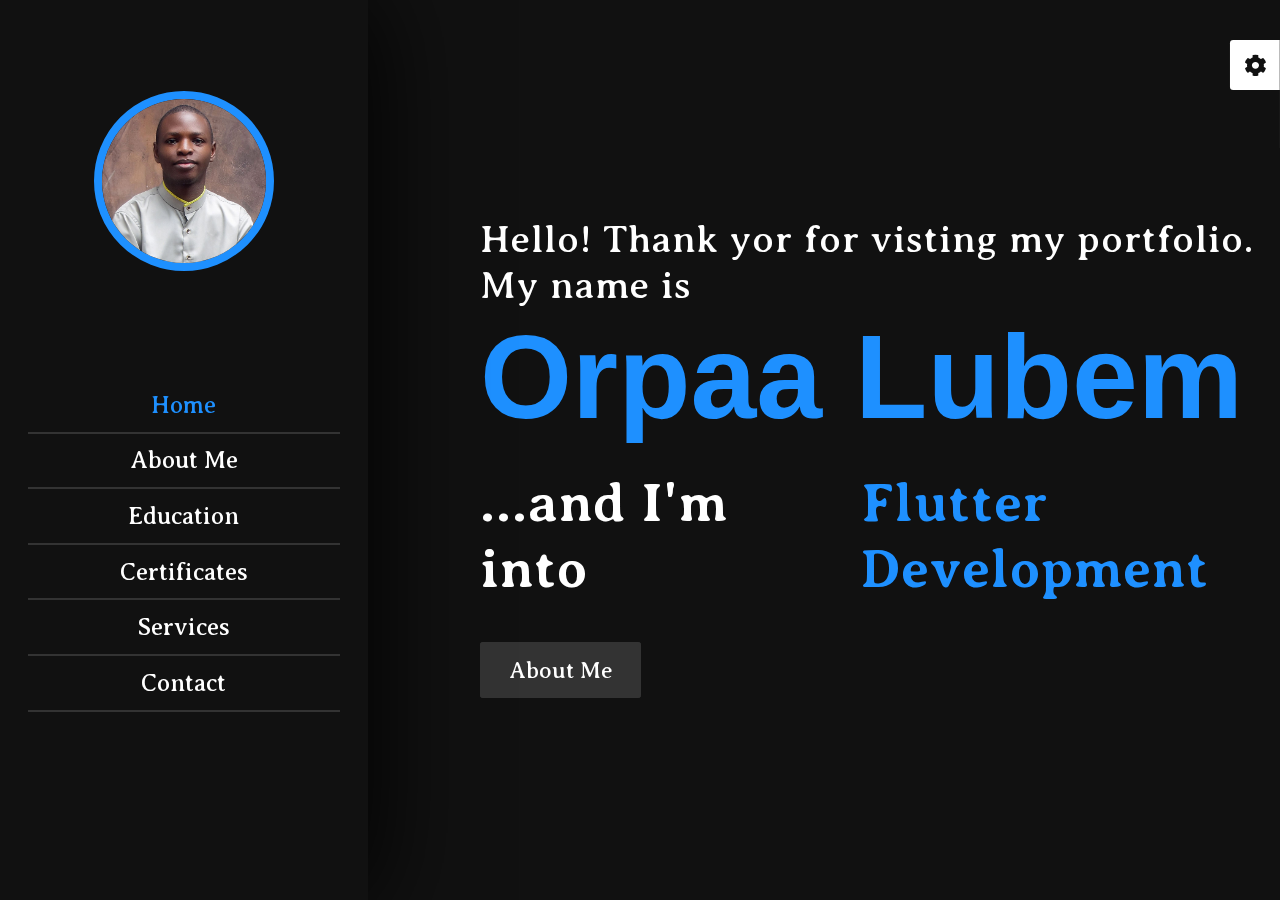
==== personalportfoliowebmysteryweb1.netlify.app/index.html @ 116b26a0 "Update index.html" ====
<!DOCTYPE html> 
<html lang="en"> 


<meta http-equiv="content-type" content="text/html;charset=UTF-8" />
<head>
    <meta charset="UTF-8">
    <meta http-equiv="X-UA-Compatible" content="IE=edge">
    <meta name="viewport" content="width=device-width, initial-scale=1.0">

    <link rel="stylesheet" href="style.css">
    <link rel="stylesheet" href="responsive.css">
    <link rel="stylesheet" href="style/blue_main.css">
    <link rel="stylesheet" href="style/blue.css">
    <link rel="stylesheet" href="style/light_theme.css">

    <title> Orpaa Lubem Portfolio </title>
    <link rel="icon" href="img/peace dove.png">  
</head>

<body onload="startLoading()">

    <div class="page-loader">
        <div class="container-load">
            <div class="loader">
                <span></span>
                <span></span>
                <span></span>
            </div>
            <div class="loading-text">
                loading...
            </div>
        </div>
    </div>

    <div class="container-main">
        <header class="header">
            <div class="profile">
                <div class="profile-image">
                    <img src="img/mep.jpg" alt="profile">
                    <span class="icon-camera"></span>
                </div>
                <h2 class="profile-name"><a href="#about" id="my-name"></a></h2>
            
            </div>

            <div class="profile-lightbox">
                <div class="profile-header">
                    <p>My <span id="profile-category">Profile</span></p>
                    <span id="close-profile" class="icon-times"></span>
                </div>
                <div class="profile-details">
                    <div class="my-image">
                        <img id="my-pic" src="#" alt="profile image">
                    </div>

                    <div class="profile-details-wrapper">
                        <h2>Basic Info</h2>
                        <div class="profile-details-content">
                            <p>Name: <span>Orpaa Lubem </span></p>
                            <p>Occupation: <span>Assistant IT Officer </span></p>
                            <p>Degree: <span>B.Sc Computer Science </span></p>
                            <p>Skills: <span>Computer Network Admin | Flutter Developer | Web Design</span></p>
                            <p>Twitter | FB | GitHub: <span>@OSLubem</span></p>
                            <p>Email: <span>orpaastephen@gmail.com</span></p>
                            <p>Contact: <span>+2347052532663</span></p>
                        </div>
                    </div>
                    
                </div>
            </div>

            <div class="lightbox-shadow"></div>

            <div class="toggle-menu">
                <span class="toggle-bar"></span>
            </div>

            <nav class="navbar">
                <ul class="nav-items">
                    <li><a href="#home" data-list="Home" class="menu-active">Home</a></li>
                    <li><a href="#about" data-list="About" id="menu-about">About Me</a></li>
                    <li><a href="#education" data-list="Education">Education</a></li>
                    <li><a href="#certificates" data-list="Portfolio">Certificates</a></li>
                    <li><a href="#services" data-list="Services">Services</a></li>
                    <li><a href="#contact" data-list="Contact" id="menu-contact">Contact</a></li>
                </ul>
            </nav>
        </header>

        <div class="container">
            <div class="slider">
                <h1 class="slider-inner">Inner Text</h1>
            </div>

            <section class="home active" id="Home">
                <div class="container-home">
                    <div class="home-wrap">
                        <p>Hello! <span> Thank yor for visting my portfolio. <br> My name is </span>
                            <h2>Orpaa Lubem</h2>      
                        </p>
                        <div class="textition-animation">
                            <p class="tag"> ...and I'm into </p>
                            <div id="textition-text">
                                <p>Flutter             Development</p>
                                <p>Neworking      Administrator</p>
                                <p>Web Designs</p>
                                <p>Community      Support</p>
                            </div>
                        </div>
                        <div class="btn-wrap">
                            <a href="#about" class="btn" id="about-btn" data-btn="about">About Me</a>
                        </div>
                    </div>
                </div>
            </section>

            <section class="about" id="About Me">
                <h1 class="section-header"><span>A</span>bout me</h1>
                <div class="container-about">
                    <p class="about-title">I am a Certified <span class="typing-text"></span></p>
                    <p class="about-description">
                        I am Orpaa Lubem Stephen an Assistant IT Officer at Sunti Golden Sugar Estate a subsidiary of Flour Mills of Nigeria (FMN) an alumin of Federal University of Agriculture, Makurdi (FUAM) now renamed to Joseph Sarwuan Tarka University, Makurdi (JOSTUM) where I graduated with Bachelor of Science (B.Sc) Degree in Computer Science, with vast knowledge in Network Administration, Mobile-Web Development (Front-End) and Cross platform Development (Using Flutter & Dart). My Experience in these field were accumulate during my internships in many Startup/Company, Industrial Training and Scholarships from globally recognized tech firms like Google, Andela,Coursera, IBM, Cisco, PluralSight among others. 
                    </p>

                    <div class="my-info">
                        <p class="details-title">My details</p>
                        <div class="my-details">
                            <div class="details-1">
                                <p>Full Name: <span>Orpaa Lubem Stephen</span></p>
                                <p>Occupation: <span>Assistant IT Officer at FMN</span></p>
                                <p>Hybrid: <span>Available</span></p>
                            </div>
                            <div class="details-2">
                                <p>Degree: <span>Computer Science (B.Sc)</span></p>
                                <p>City: <span>Mokwa, Niger State</span></p>
                                <p>Languages: <span>English, Hausa, </span></p>
                                <p> <span> Espanol (Basic)</span></p>
                            </div>
                        </div>
                    </div>

                    <div class="about-btn">
                        <a href="https://resume.io/r/NvieSmxtm" target="_blank" class="btn" id="download-cv-btn">View General CV</a>
                        <a href="img/Lubem CV-ABJ.pdf" target="_blank" class="btn" id="download-cv-btn">Download Tech CV</a>
                        <a href="#contact" class="btn" id="hire-me-btn">Hire me</a>
                    </div>
                </div>
            </section>

            <section class="education" id="Education">
                <h1 class="section-header"><span>E</span>ducation</h1>
                <div class="container-education">
                    <div class="education-title">
                        <p class="edu-title active-title" data-edu="myedu">Education</p>
                        <p class="exp-title" data-edu="myexp">Experience</p>
                        <p class="skill-title" data-edu="skills">Skills</p>
                    </div>
                    <div class="container-myedu active-edu" data-edu="myedu">
                        <div class="display-edu">
                            <div class="education-wrapper">
                                <div class="graduation-icon">
                                    <span class="icon-graduation-cap"></span>
                                </div>
                                <div class="education-details">
                                    <p class="year">2018 - 2023</p>
                                    <h2 class="degree-type">Bachelor Degree</h2>
                                    <p class="college">Federal University of Agriculture, Makurdi</p>
                                    <p class="degree-details">From Federal University of Agriculture, Makurdi located in the state capital of Benue State, I obtained my Bachelor Degree in Computer Science with vast knowledge in Network Administration with CCNA Certifications, Data Structure and Algorithms, Software Architecture, Compiler Construction, Web Development, Application Development using Java, among other Computing skills.
                                    </p>
                                </div>
                            </div>

                            <div class="education-wrapper">
                                <div class="graduation-icon">
                                    <span class="icon-graduation-cap"></span>
                                </div>
                                <div class="education-details">
                                    <p class="year">2011 - 2014</p>
                                    <h2 class="degree-type">National Diploma</h2>
                                    <p class="college">The Federal Polytechnic, Bida</p>
                                    <p class="degree-details">In 2014, I obtained my National Diploma in Computer Science from the 
                                        well-known Polytechnic in Niger State (The Federal Polytechnic, Bida) which laid the foundation to where 
                                        I am today in the Computing world.
                                    </p>
                                </div>
                            </div>

                            <div class="education-wrapper">
                                <div class="graduation-icon">
                                    <span class="icon-graduation-cap"></span>
                                </div>
                                <div class="education-details">
                                    <p class="year">2003 - 2009</p>
                                    <h2 class="degree-type">High School (SSCE)</h2>
                                    <p class="college">Government Day Secondary School, Kpege, Mokwa</p>
                                    <p class="degree-details">My Secondary School (High School) years was an amazing experience at Government Day Secondary School, Kpege in Mokwa LGA of Niger State (Class of 2009) where I obtained my Senior Secondary School Certificate. It is a School that has produce many great people in the state and I count myself fortunate to be a product of the great school.</p>
                                </div>
                            </div>

                            <div class="education-wrapper">
                                <div class="graduation-icon">
                                    <span class="icon-graduation-cap"></span>
                                </div>
                                <div class="education-details">
                                    <p class="year">1998 - 2003</p>
                                    <h2 class="degree-type">First School Leaving Certificate</h2>
                                    <p class="college">Abi Nursery and Primary School, Brinin-Kebbi</p>
                                    <p class="degree-details">Every man has a childrenhood story to tell and I am not an exception, this story will not be complete without mentioning Abi Private Nursery and Primary School, Badariya in Brinin-Kebbi at the State capital of Kebbi State in North-Western part of Nigeria.</p>
                                </div>
                            </div>
                        </div>
                    </div>

                    <div class="container-myexp" data-edu="myexp">
                        <div class="display-exp">
                            <div class="experience-wrapper">
                                <div class="exp-icon">
                                    <span class="icon-mobile-alt"></span>
                                </div>
                                <p class="exp-year">2018 - Date</p>
                                <div class="experience-details">
                                    <h2 class="experience-type">App Development</h2>
                                    <p class="experience-description">I do develop Cross Platform Apps (Android/iOS/Web) using Flutter & Dart and simple computer application using Java GUI.</p>
                                </div>
                            </div>

                            <div class="experience-wrapper">
                                <div class="exp-icon">
                                    <span class="icon-cogs"></span>
                                </div>
                                <p class="exp-year">2013 - Date</p>
                                <div class="experience-details">
                                    <h2 class="experience-type">Cisco Networking</h2>
                                    <p class="experience-description">I 
                                        am CCNA Certified (Fundamentals, Routing & Switching and Security). I still design, upgrade and configure computer Networks.</p>
                                </div>
                            </div>

                            <div class="experience-wrapper">
                                <div class="exp-icon">
                                    <span class="icon-code"></span>
                                </div>
                                <p class="exp-year">2017 - Date</p>
                                <div class="experience-details">
                                    <h2 class="experience-type">UI (Front-End) Development</h2>
                                    <p class="experience-description">I do UI using HTML, CSS & JS (Vue.js) and partly UX (Back-End) 
                                    </p>
                                </div>
                            </div>

                            <div class="experience-wrapper">
                                <div class="exp-icon">
                                    <span class="icon-paint-brush"></span>
                                </div>
                                <p class="exp-year">2011 - Date</p>
                                <div class="experience-details">
                                    <h2 class="experience-type">CMS</h2>
                                    <p class="experience-description"> Content 
                                        Management System (CMS) like Joomla was my starting point in web Design way back in 2011 before I jumped into native web-design.
                                    </p>
                                </div>
                            </div>
                        </div>
                    </div>

                    <div class="container-skills" data-edu="skills">
                        <div class="display-skills">
                            <div class="skills-container">
                                <div class="skills-wrapper">
                                    <div class="chart-wrapper">
                                        <div class="chart" data-percent="90">
                                            90%
                                        </div>
                                        <p>Flutter</p>
                                    </div>

                                    <div class="chart-wrapper">
                                        <div class="chart" data-percent="89">
                                            89%
                                        </div>
                                        <p>Java</p>
                                    </div>

                                    <div class="chart-wrapper">
                                        <div class="chart" data-percent="99">
                                            99%
                                        </div>
                                        <p>HTML</p>
                                    </div>

                                    <div class="chart-wrapper">
                                        <div class="chart" data-percent="83">
                                            80%
                                        </div>
                                        <p>CSS</p>
                                    </div>

                                    <div class="chart-wrapper">
                                        <div class="chart" data-percent="73">
                                            73%
                                        </div>
                                        <p>Javascript</p>
                                    </div>

                                    <div class="chart-wrapper">
                                        <div class="chart" data-percent="70">
                                            70%
                                        </div>
                                        <p>Vue</p>
                                    </div>

                                    <div class="chart-wrapper">
                                        <div class="chart" data-percent="99">
                                            99%
                                        </div>
                                        <p>Bootstrap</p>
                                    </div>

                                    <div class="chart-wrapper">
                                        <div class="chart" data-percent="70">
                                            70%
                                        </div>
                                        <p>PHP</p>
                                    </div>

                                    <div class="chart-wrapper">
                                        <div class="chart" data-percent="87">
                                            87%
                                        </div>
                                        <p>Python</p>
                                    </div>

                                    <div class="chart-wrapper">
                                        <div class="chart" data-percent="90">
                                            90%
                                        </div>
                                        <p>C++</p>
                                    </div>

                                    <div class="chart-wrapper">
                                        <div class="chart" data-percent="90">
                                            90%
                                        </div>
                                        <p>Joomla CMS</p>
                                    </div>
                                </div>
                            </div>
                        </div>
                    </div>
                </div>
            </section>

            <section class="services" id="Services">
                <h1 class="section-header"><span>S</span>ervices</h1>
                <div class="card-wrapper">
                    
                    <div class="card card4">
                        <div class="lare1">
                            <div class="icon">
                                <span class="icon-mobile-alt"></span>
                            </div>
                            <h2>Android App Dev</h2>
                        </div>

                        <div class="lare2">
                            <h2>Flutter + Dart</h2>
                            
                        </div>
                    </div>
                    
                    <div class="card card2">
                        <div class="lare1">
                            <div class="icon">
                                <span class="icon-cogs"></span>
                            </div>
                            <h2>Computer Networking</h2>
                        </div>

                        <div class="lare2">
                            <h2>CCNA (Networking + R&S + Security)</h2>  
                        </div>
                    </div>
                    <div class="card card1">
                        <div class="lare1">
                            <div class="icon">
                                <span class="icon-code"></span>
                            </div>
                            <h2>Web Design</h2>
                        </div>

                        <div class="lare2">
                            <h2>HTML + CSS + Vue.js</h2>
                        </div>
                    </div>
                    <div class="card card3">
                        <div class="lare1">
                            <div class="icon">
                                <span class="icon-paint-brush"></span>
                            </div>
                            <h2>Graphics </h2>
                        </div>

                        <div class="lare2">
                            <h2>CS4 + Adobe Premier</h2>
                            
                        </div>
                    </div>
                </div>
            </section>

            <section class="portfolio" id="Portfolio">
                <h1 class="section-header"><span>C</span>ertification</h1>
                <div class="portfolio-wrapper">
                    <ul class="portfolio-filter-menu">
                        <li class="filter-active" data-item="all">CCNA || Andriod || Mobile-Web || Other Certifications</li>
                    </ul>

                    <div class="portfolio-filter-items">
                        <div class="filter-content" id="web1" data-item="web-design">
                            <img src="img/AAD Cert.jpg" alt="portfolio-img">
                            <p>View Details</p>
                        </div>
 
                        <div class="filter-content" id="photo2" data-item="photography">
                            <img src="img/Google Dev Cert Mobile Web Specialist..jpg" alt="portfolio-img">
                            <p>View Details</p>
                        </div>
  
                        <div class="filter-content" id="photo1" data-item="photography">
                            <img src="img/Appbrewery Cert.JPG" alt="portfolio-img">
                            <p>View Details</p>
                        </div>

                        <div class="filter-content" id="web1" data-item="web-design">
                            <img src="img/CCNA_Associate.jpg" alt="portfolio-img">
                            <p>View Details</p>
                        </div>

                        <div class="filter-content" id="web2" data-item="web-design">
                            <img src="img/CCNA_Routing & Switching.jpg" alt="portfolio-img">
                            <p>View Details</p>
                        </div>

                        <div class="filter-content" id="web3" data-item="web-design">
                            <img src="img/CCNA_Security.jpg" alt="portfolio-img">
                            <p>View Details</p>
                        </div>

                        <div class="filter-content" id="ill2" data-item="illustration">
                            <img src="img/NACOS Cert.JPG" alt="portfolio-img">
                            <p>View Details</p>
                        </div>

                        <div class="filter-content" id="ill1" data-item="illustration">
                            <img src="img/COVID Cert.JPG" alt="portfolio-img">
                            <p>View Details</p>
                        </div>
                   
                        <div class="filter-content" id="ill3" data-item="illustration">
                            <img src="img/Interpersonal Skills_Course Completion Certificate.JPG" alt="portfolio-img">
                            <p>View Details</p>
                        </div>
                        <div class="filter-content" id="web2" data-item="web-design">
                            <img src="img/Delivering Quality Work with Agility_Course Completion Certificate.JPG" alt="portfolio-img">
                            <p>View Details</p>
                        </div>

                        <div class="filter-content" id="web3" data-item="web-design">
                            <img src="img/Solving Problems with Critical and Creative Thinking_Course Completion Certificate.JPG" alt="portfolio-img">
                            <p>View Details</p>
                        </div>

                    </div>
                </div>
                
                <div class="portfolio-lightbox">
                    <div class="lightbox-header">
                        <p>Category: <span id="lightbox-category">Undefined</span></p>
                        <span id="close-lightbox" class="icon-times"></span>
                    </div>
                    <div class="lightbox-details">
                        <div class="image-wrapper">
                            <img id="lightbox-image" src="#" alt="project preview">
                        </div>
                        <div class="project-details-wrapper">
                            <h2 id="project-details-title">Project Details</h2>
                            <div class="project-details-content"> 
                            </div>
                        </div>
                    </div>
                </div>
                <div class="portfolio-lightbox-shadow"></div>
            </section>
            <section class="contact" id="Contact">
                <h1 class="section-header"><span>C</span>ontact</h1>
                <div class="contact-container">
                    <div class="contact-wrapper">
                        <div class="info">
                            <h2>Information</h2>
                            <div class="address">
                                <div class="info-text">
                                    <span class="icon-map-marked-alt"></span>
                                    <a></a>
                                    <p>Mokwa, Niger State</p>
                                </div>
                                <div class="info-text">
                                    <span class="icon-envelope"></span>
                                    <a href="mailto:orpaastephen@gmail.com"> <p>  orpaastephen@gmail.com</p></a>
                                </div>
                                <div class="info-text">
                                    <span class="icon-phone-alt"></span>
                                    <a href="tel:+2347052532663"><p>  +2347052532663</p> </a>
                                   
                                </div>
                            </div>
                            <div class="social-link">
                                <a href="https://www.linkedin.com/in/OSLubem/"><span target="_blank" class="icon-linkedin-in"></span></a>
                                <a href="https://twitter.com/OSLubem"><span target="_blank" class="icon-twitter"></span></a>
                                <a href="https://github.com/OSLubem"><span target="_blank" class="icon-github"></span></a>
                                <a href="https://www.instagram.com/OSLubem/"><span target="_blank" class="icon-instagram"></span></a>
                                <a href="https://facebook.com/OSLubem"><span target="_blank" class="icon-facebook"></span></a>
                            </div>
                        </div>
                    </div>
                </div>
            </section>

            <footer id="footer">
                <p>Designed By <a href="https://github.com/OSLubem">Orpaa Lubem</a> | &copy; 2024 All rights reserved.</p>
            </footer>

            <div class="style-switcher">
                <div class="switch-toggler">
                    <span class="icon-cog"></span>
                </div>
                
                <h4>Themes</h4>
                <div class="themes">
                    <label>
                        <input type="radio" name="theme" value="dark" checked="true">
                        Dark Theme 
                    </label>
                    <label>
                        <input type="radio" name="theme" value="light">
                        Light Theme
                    </label>
                </div>
            </div>
        </div>
    </div>

    <script src="../cdnjs.cloudflare.com/ajax/libs/typed.js/2.0.12/typed.min.js"></script>
    <script src="../code.jquery.com/jquery-3.6.0.js"></script>
    <script src="libraries/jquery.easypiechart.js"></script>
    <script src="libraries/jquery.ripples-min.js"></script>
    <script src="libraries/textition.js"></script>
    <script src="js/library.js"></script>
    <script src="js/script.js"></script>
</body>


</html>
---- personalportfoliowebmysteryweb1.netlify.app/style.css ----
@import url('https://fonts.googleapis.com/css2?family=Averia+Serif+Libre:wght@300;400;700&amp;family=Poppins:wght@300;400;500;600;700&amp;family=Ubuntu:wght@300;400;500;700&amp;display=swap');

/* ======================= 
    ICONMOON fonts start
========================= */

@font-face {
    font-family: 'icomoon';
    src: url('fonts/icomoon01ef.eot?snpqrp');
    src: url('fonts/icomoon01ef.eot?snpqrp#iefix') format('embedded-opentype'),
        url('fonts/icomoon01ef.ttf?snpqrp') format('truetype'),
        url('fonts/icomoon01ef.woff?snpqrp') format('woff'),
        url('fonts/icomoon01ef.svg?snpqrp#icomoon') format('svg');
    font-weight: normal;
    font-style: normal;
    font-display: block;
}

[class^="icon-"],
[class*=" icon-"] {
    /* use !important to prevent issues with browser extensions that change fonts */
    font-family: 'icomoon' !important;
    /* speak: never; */
    font-style: normal;
    font-weight: normal;
    font-variant: normal;
    text-transform: none;
    line-height: 1;

    /* Better Font Rendering =========== */
    -webkit-font-smoothing: antialiased;
    -moz-osx-font-smoothing: grayscale;
}

.icon-camera:before {
    content: "\e900";
}

.icon-chart-line:before {
    content: "\e901";
}

.icon-code:before {
    content: "\e902";
}

.icon-cog:before {
    content: "\e903";
}

.icon-cogs:before {
    content: "\e904";
}

.icon-desktop:before {
    content: "\e905";
}

.icon-envelope:before {
    content: "\e906";
}

.icon-exclamation-circle:before {
    content: "\e907";
}

.icon-exclamation-triangle:before {
    content: "\e908";
}

.icon-graduation-cap:before {
    content: "\e909";
}

.icon-headset:before {
    content: "\e90a";
}

.icon-map-marked-alt:before {
    content: "\e90b";
}

.icon-mobile-alt:before {
    content: "\e90c";
}

.icon-paint-brush:before {
    content: "\e90d";
}

.icon-phone:before {
    content: "\e90e";
}

.icon-phone-alt:before {
    content: "\e90f";
}

.icon-times:before {
    content: "\e910";
}

.icon-tint:before {
    content: "\e911";
}

.icon-facebook-f:before {
    content: "\e912";
}

.icon-github:before {
    content: "\e913";
}

.icon-instagram:before {
    content: "\e914";
}

.icon-linkedin-in:before {
    content: "\e915";
}

.icon-twitter:before {
    content: "\e916";
}

/* ======================
    ICONMOON fonts end
======================= */


/* ================
    utility start
================== */

* {
    margin: 0;
    padding: 0;
    -webkit-box-sizing: border-box;
    box-sizing: border-box;
}

::-webkit-scrollbar {
    width: 5px;
}

::-webkit-scrollbar-track {
    background-color: #fff;
}

.btn {
    margin-right: 1.2rem;
    padding: 0.8rem 1.6rem;
    color: #fff;
    font-size: 1.4rem;
    text-decoration: none;
    background: #333;
    border: 3px solid #333;
    border-radius: 0.2rem;
    -webkit-transition: all 0.4s ease;
    -o-transition: all 0.4s ease;
    transition: all 0.4s ease;
    z-index: 1;
}

.btn:hover {
    background: transparent;
}

section {
    display: none;
    margin: 0 3rem;
    padding: 2rem 0;
    -webkit-box-sizing: border-box;
    box-sizing: border-box;
}

section.active {
    display: block;
}

.section-header {
    padding-bottom: 0.2rem;
    position: relative;
    color: #fff;
    cursor: pointer;
    font-size: 2.2rem;
    letter-spacing: 1px;
    text-align: center;
}

.section-header::first-letter {
    font-size: 2.8rem;
}

/* .section-header span {
    font-size: 2.8rem;
} */

.section-header::before {
    position: absolute;
    content: '';
    bottom: 0;
    height: 5px;
    width: 4rem;
    border-radius: 25px;
    background: #fff;
    -webkit-transition: all 0.4s ease;
    -o-transition: all 0.4s ease;
    transition: all 0.4s ease;
}

.section-header:hover::before {
    width: 6rem;
}

.container-main {
    position: relative;
    display: -webkit-box;
    display: -ms-flexbox;
    display: flex;
    width: 100%;
    height: auto;
    font-family: 'Averia Serif Libre', cursive;
    background: #111;
}

.style-switcher {
    padding: 1rem;
    position: fixed;
    top: 40px;
    right: 0;
    background-color: #fff;
    -webkit-transform: translateX(100%);
    -ms-transform: translateX(100%);
    transform: translateX(100%);
    -webkit-transition: -webkit-transform 0.4s ease;
    transition: -webkit-transform 0.4s ease;
    -o-transition: transform 0.4s ease;
    transition: transform 0.4s ease;
    transition: transform 0.4s ease, -webkit-transform 0.4s ease;
    z-index: 999;
}

.style-switcher.show-style-switcher {
    -webkit-transform: translateX(0);
    -ms-transform: translateX(0);
    transform: translateX(0);
}

.style-switcher .switch-toggler {
    position: absolute;
    top: 0;
    left: -50px;
    height: 50px;
    width: 50px;
    cursor: pointer;
    text-align: center;
    background: #fff;
    border-radius: 0.2rem 0 0 0.2rem;
    border-right: 1px solid silver;
}

.switch-toggler span {
    position: absolute;
    top: 50%;
    left: 50%;
    color: #111;
    font-size: 1.4rem;
    -webkit-transform: translate(-50%, -50%) rotate(0deg);
    -ms-transform: translate(-50%, -50%) rotate(0deg);
    transform: translate(-50%, -50%) rotate(0deg);
    -webkit-animation: anim 1s linear infinite;
    animation: anim 1s linear infinite;
}

@-webkit-keyframes anim {
    100% {
        -webkit-transform: translate(-50%, -50%) rotate(360deg);
        transform: translate(-50%, -50%) rotate(360deg);
    }
}

@keyframes anim {
    100% {
        -webkit-transform: translate(-50%, -50%) rotate(360deg);
        transform: translate(-50%, -50%) rotate(360deg);
    }
}

.style-switcher h4 {
    margin: 0.4rem;
    padding-bottom: 0.2rem;
    color: #2e2e3f;
    font-size: 1.2rem;
    text-transform: capitalize;
    border-bottom: 1px solid #bbb;
}

.style-switcher .colors {
    margin: 0.8rem 0 0.6rem 0.4rem;
    display: -webkit-box;
    display: -ms-flexbox;
    display: flex;
    cursor: pointer;
    list-style: none;
    -webkit-box-pack: justify;
    -ms-flex-pack: justify;
    justify-content: space-between;
}

.colors li {
    margin-right: 1rem;
}

.colors li span {
    font-size: 2.2rem;
}

.themes {
    margin: 0.8rem 0.4rem 0.4rem;
}

label {
    color: #2e2e3f;
    cursor: pointer;
    font-size: 1.2rem;
    margin-right: 0.6rem;
}

/* ==============
    Utility End
================ */



/* ====================
    page loader start
====================== */

.page-loader {
    position: fixed;
    left: 0;
    top: 0;
    display: -ms-grid;
    display: grid;
    height: 100vh;
    width: 100%;
    place-items: center;
    background: #222;
    z-index: 9999;
}

.page-loader.slide-down {
    -webkit-transform: translateY(100%);
    -ms-transform: translateY(100%);
    transform: translateY(100%);
    -webkit-transition: -webkit-transform 0.4s ease-in-out 0.6s;
    transition: -webkit-transform 0.4s ease-in-out 0.6s;
    -o-transition: transform 0.4s ease-in-out 0.6s;
    transition: transform 0.4s ease-in-out 0.6s;
    transition: transform 0.4s ease-in-out 0.6s, -webkit-transform 0.4s ease-in-out 0.6s;
}

.page-loader .loader {
    display: -webkit-box;
    display: -ms-flexbox;
    display: flex;
    width: 50px;
    height: 65px;
    -webkit-box-align: center;
    -ms-flex-align: center;
    align-items: center;
    -webkit-box-pack: justify;
    -ms-flex-pack: justify;
    justify-content: space-between;
}

.page-loader.slide-down .loader {
    opacity: 0;
    -webkit-transition: opacity 0.3s ease;
    -o-transition: opacity 0.3s ease;
    transition: opacity 0.3s ease;
}

.loader span {
    height: 100%;
    width: calc(100% / 7);
    border-radius: 0.2rem;
    background: -o-linear-gradient(45deg, orangered, red);
    background: linear-gradient(45deg, orangered, red);
}

.loader span:nth-child(even) {
    -webkit-transform: scaleY(1);
    -ms-transform: scaleY(1);
    transform: scaleY(1);
    -webkit-animation: anim1 0.6s ease-in-out infinite alternate;
    animation: anim1 0.6s ease-in-out infinite alternate;
}

@-webkit-keyframes anim1 {
    100% {
        -webkit-transform: scaleY(0.3);
        transform: scaleY(0.3);
    }
}

@keyframes anim1 {
    100% {
        -webkit-transform: scaleY(0.3);
        transform: scaleY(0.3);
    }
}

.loader span:nth-child(odd) {
    -webkit-transform: scaleY(0.3);
    -ms-transform: scaleY(0.3);
    transform: scaleY(0.3);
    -webkit-animation: anim2 0.6s ease-in-out infinite alternate;
    animation: anim2 0.6s ease-in-out infinite alternate;
}

@-webkit-keyframes anim2 {
    100% {
        -webkit-transform: scaleY(1);
        transform: scaleY(1);
    }
}

@keyframes anim2 {
    100% {
        -webkit-transform: scaleY(1);
        transform: scaleY(1);
    }
}

.container-load {
    display: -webkit-box;
    display: -ms-flexbox;
    display: flex;
    -webkit-box-orient: vertical;
    -webkit-box-direction: normal;
    -ms-flex-direction: column;
    flex-direction: column;
    -webkit-box-align: center;
    -ms-flex-align: center;
    align-items: center;
    -webkit-box-pack: center;
    -ms-flex-pack: center;
    justify-content: center;
}

.container-load .loading-text {
    margin-top: 1rem;
    color: silver;
    font-size: 2rem;
    letter-spacing: 0.5px;
}

.page-loader.slide-down .loading-text {
    opacity: 0;
    -webkit-transition: opacity 0.3s ease;
    -o-transition: opacity 0.3s ease;
    transition: opacity 0.3s ease;
}

/* ==================
    page loader end
==================== */



/* ========================
    Header section start 
========================== */

.header {
    position: fixed;
    top: 0;
    left: 0;
    width: 23rem;
    height: 100vh;
    -webkit-box-sizing: border-box;
    box-sizing: border-box;
    background: #111;
    -webkit-box-shadow: 0 0 100px 2px #000;
    box-shadow: 0 0 100px 2px #000;
    -webkit-transition: all 0.4s ease;
    -o-transition: all 0.4s ease;
    transition: all 0.4s ease;
    z-index: 2;
}



/* ==============================
    Header: porfile field start
================================ */

.header .profile {
    text-align: center;
    display: -webkit-box;
    display: -ms-flexbox;
    display: flex;
    -webkit-box-orient: vertical;
    -webkit-box-direction: normal;
    -ms-flex-direction: column;
    flex-direction: column;
    height: 42%;
    width: 100%;
    -webkit-box-align: center;
    -ms-flex-align: center;
    align-items: center;
    -webkit-box-pack: center;
    -ms-flex-pack: center;
    justify-content: center;
}

.header .profile .profile-image {
    position: relative;
    width: 180px;
    height: 180px;
    cursor: pointer;
    border-radius: 50%;
}

.profile-image img {
    width: 100%;
    height: 100%;
    border-radius: 50%;
    -o-object-fit: cover;
    object-fit: cover;
    -o-object-position: center;
    object-position: center;
}

.profile-image::before {
    position: absolute;
    content: '';
    top: 50%;
    left: 50%;
    height: 180px;
    width: 180px;
    border-radius: 50%;
    -webkit-transform: translate(-50%, -50%) scale(0.9);
    -ms-transform: translate(-50%, -50%) scale(0.9);
    transform: translate(-50%, -50%) scale(0.9);
    -webkit-transition: all 0.4s ease;
    -o-transition: all 0.4s ease;
    transition: all 0.4s ease;
}

.profile-image:hover::before {
    background: rgba(0, 0, 0, 0.4);
}

.profile-image span {
    color: #fff;
    font-size: 1.4rem;
    position: absolute;
    top: 50%;
    left: 50%;
    -webkit-transform: translate(-50%, -50%) scale(0);
    -ms-transform: translate(-50%, -50%) scale(0);
    transform: translate(-50%, -50%) scale(0);
    -webkit-transition: all 0.4s ease;
    -o-transition: all 0.4s ease;
    transition: all 0.4s ease;
}

.profile-image:hover span {
    -webkit-transform: translate(-50%, -50%) scale(1);
    -ms-transform: translate(-50%, -50%) scale(1);
    transform: translate(-50%, -50%) scale(1);
}

.profile .profile-name {
    margin-top: 1rem;
}

.profile .profile-name a {
    color: #fff;
    font-size: 2rem;
    text-decoration: none;
    text-transform: capitalize;
    font-family: 'Ubuntu', sans-serif;
}

/* ============================
    Header: porfile field end
============================== */



/* ======================================
    Header: profile preview field start
======================================== */

.profile-lightbox {
    position: fixed;
    top: 50%;
    left: 50%;
    max-width: 900px;
    max-height: 380px;
    width: 100%;
    height: 100%;
    -webkit-transform: translate(-50%, -50%) scale(0.4);
    -ms-transform: translate(-50%, -50%) scale(0.4);
    transform: translate(-50%, -50%) scale(0.4);
    padding: 0.8rem;
    pointer-events: none;
    opacity: 0;
    visibility: hidden;
    background: #111;
    border-radius: 0.8rem;
    -webkit-box-shadow: 0 0 4px 2px #00ff77;
    box-shadow: 0 0 4px 2px #00ff77;
    -webkit-box-sizing: border-box;
    box-sizing: border-box;
    z-index: 99999;
}

.profile-lightbox.show-profile-lightbox {
    opacity: 1;
    visibility: visible;
    pointer-events: auto;
    -webkit-transform: translate(-50%, -50%) scale(1);
    -ms-transform: translate(-50%, -50%) scale(1);
    transform: translate(-50%, -50%) scale(1);
    -webkit-transition: all 0.4s ease;
    -o-transition: all 0.4s ease;
    transition: all 0.4s ease;
}

.profile-header {
    padding-bottom: 1rem;
    display: -webkit-box;
    display: -ms-flexbox;
    display: flex;
    width: 100%;
    -webkit-box-pack: justify;
    -ms-flex-pack: justify;
    justify-content: space-between;
}

.profile-header p {
    color: #fff;
    font-size: 1.2rem;
}

#close-profile {
    color: #fff;
    cursor: pointer;
    font-size: 1.2rem;
}

#close-profile:hover {
    color: orangered;
}

.profile-lightbox .profile-details {
    display: -webkit-box;
    display: -ms-flexbox;
    display: flex;
    width: 100%;
    height: 90%;
    -webkit-box-pack: center;
    -ms-flex-pack: center;
    justify-content: center;
}

.profile-details .my-image {
    height: 100%;
    width: 50%;
}

.my-image img {
    height: 100%;
    width: 100%;
    -o-object-fit: cover;
    object-fit: cover;
    -o-object-position: center;
    object-position: center;
}

.profile-details .profile-details-wrapper {
    width: 50%;
    color: #fff;
    padding-left: 1.2rem;
}

.profile-details-wrapper h2 {
    padding-bottom: 1.4rem;
    letter-spacing: 1px;
    text-transform: uppercase;
}

.profile-details-wrapper .profile-details-content p {
    font-size: 1.4rem;
    line-height: 2rem;
    color: #00ff77;
    font-weight: 400;
}

.profile-details-content p span {
    color: #fff;
    font-weight: initial;
}

/* =====================================
    Header: profile preview field end
====================================== */



/* ===========================
    Header: toggle bar start
============================= */

.toggle-menu {
    margin: 2rem 0 0 2.2rem;
    position: fixed;
    top: 0;
    left: 0;
    height: 40px;
    width: 45px;
    opacity: 0;
    visibility: hidden;
    pointer-events: none;
    display: -webkit-box;
    display: -ms-flexbox;
    display: flex;
    cursor: pointer;
    -webkit-box-align: center;
    -ms-flex-align: center;
    align-items: center;
    -webkit-box-pack: center;
    -ms-flex-pack: center;
    justify-content: center;
    background: #333;
    border-radius: 5px;
    z-index: 999;
}

.toggle-menu .toggle-bar {
    position: relative;
    color: #fff;
    height: 3px;
    width: 24px;
    background: #fff;
    transition: all 0.3s ease;
}

.toggle-bar::before {
    position: absolute;
    content: '';
    top: -8px;
    left: 0;
    height: 3px;
    width: 24px;
    background: #fff;
    transition: all 0.3s ease;
}

.toggle-bar::after {
    position: absolute;
    content: '';
    top: 8px;
    right: 0;
    height: 3px;
    width: 24px;
    background: #fff;
    transition: all 0.3s ease;
}

/* ==========================
    Header: toggle bar end
============================ */



/* ============================
    Header: navbar area start
============================== */

.header .navbar {
    text-align: center;
}

.navbar ul {
    font-size: 1.5rem;
    list-style: none;
    width: 85%;
    margin: 0 auto;
}

.navbar ul li {
    padding: 0.8rem;
    border-bottom: 2px solid #333;
}

.navbar ul li a {
    position: relative;
    color: #fff;
    text-decoration: none;
    -webkit-transition: 0.4s ease-in-out;
    -o-transition: 0.4s ease-in-out;
    transition: 0.4s ease-in-out;
}

.navbar ul li a::before {
    position: absolute;
    content: attr(data-list);
    left: 50%;
    opacity: 0;
    -webkit-transform: translateX(-50%);
    -ms-transform: translateX(-50%);
    transform: translateX(-50%);
    letter-spacing: 0.8rem;
    -webkit-transition: 0.4s ease-in-out;
    -o-transition: 0.4s ease-in-out;
    transition: 0.4s ease-in-out;
}

.navbar ul li a:hover {
    color: #111;
}

.navbar ul li a:hover::before {
    opacity: 1;
    letter-spacing: 0;
}

/* ============================
    Header: navbar area end
============================== */

/* =====================
    Header section end 
======================= */





/* ==========================
    Container utility start
============================ */

.container {
    position: absolute;
    right: 0;
    width: calc(100% - 23rem);
    background: #111;
    overflow: hidden;
    -webkit-transition: all 0.4s ease;
    -o-transition: all 0.4s ease;
    transition: all 0.4s ease;
    z-index: 1;
}

.container.container-active {
    z-index: 3;
}

.container .slider {
    position: fixed;
    right: 0;
    top: 0;
    display: -ms-grid;
    display: grid;
    height: 100vh;
    width: calc(100% - 23rem);
    place-items: center;
    background: #222;
    opacity: 0;
    visibility: hidden;
    z-index: 999;
}

.slider.slide-move {
    opacity: 1;
    visibility: visible;
    -webkit-animation: anime 0.6s ease-in-out 0.4s;
    animation: anime 0.6s ease-in-out 0.4s;
}

@-webkit-keyframes anime {
    100% {
        -webkit-transform: translateX(100%);
        transform: translateX(100%);
    }
}

@keyframes anime {
    100% {
        -webkit-transform: translateX(100%);
        transform: translateX(100%);
    }
}

.slider .slider-inner {
    color: #444;
    font-size: 8rem;
}

/* ========================
    container utility end 
========================== */



/* =======================
     Home section start 
========================= */

.container .home {
    height: 100vh;
}

.container-home {
    display: -webkit-box;
    display: -ms-flexbox;
    display: flex;
    height: 100%;
    width: 100%;
    -webkit-box-align: center;
    -ms-flex-align: center;
    align-items: center;
    -webkit-box-pack: center;
    -ms-flex-pack: center;
    justify-content: center;
}

.container section.home {
    margin: 0;
    padding: 0;
}

.container-home .home-wrap {
    padding-left: 7rem;
    height: 60vh;
    width: 100%;
    display: -webkit-box;
    display: -ms-flexbox;
    display: flex;
    -webkit-box-orient: vertical;
    -webkit-box-direction: normal;
    -ms-flex-direction: column;
    flex-direction: column;
    -webkit-box-pack: center;
    -ms-flex-pack: center;
    justify-content: center;
    -webkit-box-sizing: border-box;
    box-sizing: border-box;
}

.home-wrap p {
    color: #fff;
    cursor: pointer;
    font-size: 2.4rem;
    font-weight: 400;
    letter-spacing: 1px;
}

.home-wrap h2 {
    font-size: 7.4rem;
    font-weight: 700;
    cursor: pointer;
    text-transform: capitalize;
    font-family: 'Ubuntu', sans-serif;
}

.home-wrap h2 span {
    font-size: 4.6rem;
    color: #fff;
    text-shadow: initial;
    font-family: 'Averia Serif Libre', cursive;
}

.home-wrap .textition-animation {
    display: -webkit-box;
    display: -ms-flexbox;
    display: flex;
    margin-top: 1.6rem;
}

.home-wrap .textition-animation p {
    color: #fff;
    cursor: pointer;
    padding-right: 1rem;
    font-size: 3.4rem;
    font-weight: 700;
}

.textition-animation #textition-text {
    width: 440px;
}

.home-wrap .btn-wrap {
    margin-top: 3.4rem;
}

.lightbox-shadow {
    position: fixed;
    top: 0;
    left: 0;
    height: 100%;
    width: 100%;
    background: rgba(0, 0, 0, 0.6);
    display: none;
    z-index: 9;
}

.lightbox-shadow.show-shadow {
    display: block;
}

/* =======================
     Home section end 
========================= */



/* =======================
    About section start 
========================= */

.container .about {
    min-height: 100vh;
}

.about .section-header {
    color: whitesmoke;
}

.container-about {
    padding: 2.4rem 0;
    width: 100%;
    height: 100%;
    -webkit-box-sizing: border-box;
    box-sizing: border-box;
}

.about .about-title {
    display: inline-block;
    color: whitesmoke;
    font-size: 2.2rem;
    font-weight: 700;
}

.about .about-description {
    margin: 0.6rem 0;
    color: whitesmoke;
    font-size: 1.4rem;
    text-align: justify;
    letter-spacing: 0.5px;
}

.about .my-info {
    margin: 3rem 0;
    display: block;
}

.my-info .details-title {
    position: relative;
    color: whitesmoke;
    font-size: 1.8rem;
    font-weight: 700;
}

.my-info .my-details {
    margin-top: 1.4rem;
    font-size: 1.4rem;
    font-weight: 700;
    line-height: 2;
    display: -webkit-box;
    display: -ms-flexbox;
    display: flex;
    -ms-flex-wrap: wrap;
    flex-wrap: wrap;
}

.my-details .details-1 {
    width: 300px;
}

.my-details .details-2 {
    width: 300px;
}

.my-info .my-details p span {
    color: #fff;
    font-weight: 400;
}

.about .about-btn {
    margin-top: 3rem;
    display: -webkit-box;
    display: -ms-flexbox;
    display: flex;
    -ms-flex-wrap: wrap;
    flex-wrap: wrap;
}

/* =====================
     About section end 
======================= */



/* ==========================
    Education section start
============================ */

.education {
    min-height: 100vh;
}

.education .container-education {
    padding: 2.4rem 0 2rem 0;
    -webkit-box-sizing: border-box;
    box-sizing: border-box;
}

.container-education .education-title {
    padding-left: 2rem;
    position: relative;
    display: -webkit-box;
    display: -ms-flexbox;
    display: flex;
    color: #fff;
    font-size: 1.6rem;
    font-weight: 700;
    border-radius: 0.2rem;
}

.skill-title,
.exp-title,
.edu-title {
    padding-right: 1.2rem;
    color: #fff;
    cursor: pointer;
    text-transform: uppercase;
}



/* ================================
    Education: My education start 
================================== */

.container-myedu {
    display: none;
}

.display-edu {
    padding: 1rem 0;
    display: -webkit-box;
    display: -ms-flexbox;
    display: flex;
    -ms-flex-wrap: wrap;
    flex-wrap: wrap;
    height: 100%;
    min-height: 70vh;
    -webkit-box-align: center;
    -ms-flex-align: center;
    align-items: center;
    -ms-flex-pack: distribute;
    justify-content: space-around;
}

.container-myedu.active-edu,
.container-myexp.active-edu,
.container-skills.active-edu {
    display: block;
}

.education-wrapper {
    margin: 0.8rem 0.4rem 0 0;
    position: relative;
    flex-basis: 460px;
    height: 30%;
    display: -webkit-box;
    display: -ms-flexbox;
    display: flex;
}

.education-wrapper::before {
    position: absolute;
    content: '';
    top: 1.4rem;
    left: 1.4rem;
    height: 80%;
    width: 0.1rem;
    background: #222;
    z-index: 1;
}

.education-wrapper::after {
    position: absolute;
    content: '';
    top: 1.4rem;
    left: 1.4rem;
    height: 0.1rem;
    width: 20%;
    background: #222;
    z-index: 1;
}

.graduation-icon {
    height: 3rem;
    width: 3rem;
    text-align: center;
    line-height: 3.4rem;
    border-radius: 50%;
    z-index: 2;
}

.graduation-icon span {
    color: #fff;
    font-size: 1.4rem;
}

.education-details {
    padding: 0.6rem 0 0 1rem;
    width: calc(100% - 4rem);
    z-index: 2;
}

.education-details .year {
    padding: 0.4rem 1.2rem;
    display: inline-block;
    color: #fff;
    background: #333;
    border-radius: 1rem;
}

.degree-type {
    padding-top: 1rem;
    color: whitesmoke;
    letter-spacing: 1px;
    text-transform: uppercase;
}

.college {
    padding-top: 0.6rem;
    color: #ddd;
    font-size: 1.3rem;
    text-transform: uppercase;
}

.degree-details {
    padding-top: 0.4rem;
    color: #ddd;
    text-align: justify;
    font-size: 1.2rem;
}

/* ================================
    Education: My education end 
================================== */



/* =================================
    Education: My experience start 
=================================== */

.container-myexp {
    display: none;
}

.container-myexp .display-exp {
    display: -webkit-box;
    display: -ms-flexbox;
    display: flex;
    -ms-flex-wrap: wrap;
    flex-wrap: wrap;
    min-height: 70vh;
    -webkit-box-align: center;
    -ms-flex-align: center;
    align-items: center;
    -webkit-box-pack: space-evenly;
    -ms-flex-pack: space-evenly;
    justify-content: space-evenly;
}

.display-exp .experience-wrapper {
    margin-top: 3rem;
    position: relative;
    height: 180px;
    flex-basis: 460px;
    border-radius: 0.6rem;
}

.display-exp .experience-wrapper:nth-child(1) {
    border: 3px solid skyblue;
}

.display-exp .experience-wrapper:nth-child(2) {
    border: 3px solid palegreen;
}

.display-exp .experience-wrapper:nth-child(3) {
    border: 3px solid sandybrown;
}

.display-exp .experience-wrapper:nth-child(4) {
    border: 3px solid plum;
}

.experience-wrapper .exp-icon {
    position: absolute;
    top: -2rem;
    left: -2rem;
    height: 4.6rem;
    width: 4.6rem;
    text-align: center;
    line-height: 5.6rem;
    border-radius: 50%;
    z-index: 2;
}

.experience-wrapper:nth-child(1) .exp-icon {
    background: skyblue;
}

.experience-wrapper:nth-child(2) .exp-icon {
    background: palegreen;
}

.experience-wrapper:nth-child(3) .exp-icon {
    background: sandybrown;
}

.experience-wrapper:nth-child(4) .exp-icon {
    background: plum;
}

.exp-icon span {
    color: #222;
    font-size: 2rem;
}

.experience-wrapper .exp-year {
    padding: 0 0.4rem;
    position: absolute;
    top: -1.5rem;
    left: 4rem;
    font-size: 2rem;
    font-weight: 500;
    background: #111;
}

.experience-wrapper:nth-child(1) .exp-year {
    color: skyblue;
}

.experience-wrapper:nth-child(2) .exp-year {
    color: palegreen;
}

.experience-wrapper:nth-child(3) .exp-year {
    color: sandybrown;
}

.experience-wrapper:nth-child(4) .exp-year {
    color: plum;
}

.experience-wrapper .experience-details {
    margin: 2rem 0 0 3rem;
    color: whitesmoke;
}

.experience-details .experience-type {
    font-size: 1.8rem;
}

.experience-wrapper:nth-child(1) .experience-type {
    color: skyblue;
}

.experience-wrapper:nth-child(2) .experience-type {
    color: palegreen;
}

.experience-wrapper:nth-child(3) .experience-type {
    color: sandybrown;
}

.experience-wrapper:nth-child(4) .experience-type {
    color: plum;
}

.experience-details .experience-description {
    padding-top: 0.4rem;
    color: #ddd;
    font-size: 1.2rem;
}

/* ===============================
    Education: My experience end 
================================= */



/* =============================
    Education: My skills start 
=============================== */

.container-skills {
    display: none;
    -webkit-box-sizing: border-box;
    box-sizing: border-box;
}

.display-skills {
    display: -webkit-box;
    display: -ms-flexbox;
    display: flex;
    width: 100%;
    min-height: 70vh;
    -ms-flex-wrap: wrap;
    flex-wrap: wrap;
    -webkit-box-pack: justify;
    -ms-flex-pack: justify;
    justify-content: space-between;
}

.skills-container {
    padding: 3rem 0;
    color: #fff;
    width: 100%;
    height: auto;
}

.skills-container .skills-title {
    padding-left: 2rem;
}

.skills-wrapper {
    display: -webkit-box;
    display: -ms-flexbox;
    display: flex;
    -ms-flex-wrap: wrap;
    flex-wrap: wrap;
    width: 100%;
    -webkit-box-pack: space-evenly;
    -ms-flex-pack: space-evenly;
    justify-content: space-evenly;
}

.skills-wrapper .chart-wrapper {
    margin: 0 1rem 2.6rem 0;
    display: -ms-grid;
    display: grid;
    width: 220px;
    height: 170px;
    place-items: center;
}

.chart-wrapper .chart {
    position: relative;
    width: 120px;
    height: 120px;
    text-align: center;
    line-height: 5.5;
    font-size: 1.4rem;
    font-weight: 400;
}

.chart-wrapper canvas {
    position: absolute;
    top: 0;
    left: 0;
}

.chart-wrapper p {
    font-size: 1.4rem;
    font-weight: 400;
    text-align: center;
}

/* ===========================
    Education: My skills end 
============================= */

/* =========================
    Education section end 
========================== */



/* ========================
    service section start 
========================== */

.services {
    min-height: 100vh;
}

.services .card-wrapper {
    padding-bottom: 2rem;
    display: -webkit-box;
    display: -ms-flexbox;
    display: flex;
    -ms-flex-wrap: wrap;
    flex-wrap: wrap;
    width: 100%;
    -webkit-box-align: center;
    -ms-flex-align: center;
    align-items: center;
    -webkit-box-pack: space-evenly;
    -ms-flex-pack: space-evenly;
    justify-content: space-evenly;
    -webkit-box-sizing: border-box;
    box-sizing: border-box;
}

.card-wrapper .card {
    margin: 50px 15px 0 15px;
    position: relative;
    cursor: pointer;
    height: 250px;
    width: 300px;
    border: 0.2rem solid #333;
    border-radius: 0.4rem;
    -webkit-box-sizing: border-box;
    box-sizing: border-box;
    -webkit-transition: 0.4s ease;
    -o-transition: 0.4s ease;
    transition: 0.4s ease;
    z-index: 1;
}

body.light .card-wrapper .card {
    border: 0.2rem solid #bbb;
}

.card-wrapper .card .lare1 {
    padding: 0.4rem;
    position: absolute;
    height: 100%;
    width: 100%;
    display: -webkit-box;
    display: -ms-flexbox;
    display: flex;
    -webkit-box-orient: vertical;
    -webkit-box-direction: normal;
    -ms-flex-direction: column;
    flex-direction: column;
    text-align: center;
    -webkit-box-align: center;
    -ms-flex-align: center;
    align-items: center;
    -webkit-box-pack: center;
    -ms-flex-pack: center;
    justify-content: center;
    -webkit-transform: scale(1);
    -ms-transform: scale(1);
    transform: scale(1);
    -webkit-transition: all 0.5s ease;
    -o-transition: all 0.5s ease;
    transition: all 0.5s ease;
}

.card-wrapper .card .lare1 .icon {
    display: -webkit-box;
    display: -ms-flexbox;
    display: flex;
    width: 5rem;
    height: 5rem;
    text-align: center;
    -webkit-box-align: center;
    -ms-flex-align: center;
    align-items: center;
    -webkit-box-pack: center;
    -ms-flex-pack: center;
    justify-content: center;
    color: #fff;
    font-size: 2.6rem;
    border-radius: 50%;
}

.card-wrapper .card .lare1 h2 {
    margin: 15px 0;
    font-size: 1.8rem;
    color: #fff;
}

.card-wrapper .card .lare2 {
    position: absolute;
    top: 0px;
    left: 0px;
    display: -webkit-box;
    display: -ms-flexbox;
    display: flex;
    height: 100%;
    width: 100%;
    -webkit-box-orient: vertical;
    -webkit-box-direction: normal;
    -ms-flex-direction: column;
    flex-direction: column;
    -webkit-box-align: center;
    -ms-flex-align: center;
    align-items: center;
    -webkit-box-pack: center;
    -ms-flex-pack: center;
    justify-content: center;
    color: #fff;
    -webkit-transform: scale(0);
    -ms-transform: scale(0);
    transform: scale(0);
    -webkit-transition: all 0.5s ease;
    -o-transition: all 0.5s ease;
    transition: all 0.5s ease;
    opacity: 0;
    visibility: hidden;
    z-index: -1;
}

.card-wrapper .card:hover .lare1 {
    -webkit-transform: scale(0);
    -ms-transform: scale(0);
    transform: scale(0);
    opacity: 0;
    visibility: hidden;
    z-index: -1;
}

.card-wrapper .card:hover .lare2 {
    -webkit-transform: scale(1);
    -ms-transform: scale(1);
    transform: scale(1);
    opacity: 1;
    visibility: visible;
    z-index: 1;
}

.card-wrapper .card .lare2 h2 {
    font-size: 1.6rem;
}

.card-wrapper .card .lare2 p {
    padding: 10px 30px 0 30px;
    font-size: 1.1rem;
    text-align: justify;
    letter-spacing: 0.3px;
}

/* ========================
     service section end
========================== */



/* ==========================
    portfolio section start 
============================ */

.portfolio {
    min-height: 130vh;
}

.portfolio-wrapper {
    padding: 2rem 0;
    color: #fff;
    width: 100%;
}

.portfolio-filter-menu {
    cursor: pointer;
    list-style: none;
    text-align: center;
}

.portfolio-filter-menu li {
    margin: 0.3rem 0.2rem;
    padding: 0.4rem 0.6rem;
    display: inline-block;
    font-size: 1.2rem;
    background: #333;
    border-radius: 0.1rem;
    -webkit-transition: all 0.4s ease;
    -o-transition: all 0.4s ease;
    transition: all 0.4s ease;
}

.portfolio-filter-items {
    margin-top: 2rem;
    display: -webkit-box;
    display: -ms-flexbox;
    display: flex;
    width: 100%;
    -ms-flex-wrap: wrap;
    flex-wrap: wrap;
}

.filter-content {
    margin: 0.3rem;
    position: relative;
    flex-basis: 346px;
    cursor: pointer;
    overflow: hidden;
    border-radius: 0.4rem;
}

.filter-content::before {
    position: absolute;
    content: '';
    top: 0;
    left: 0;
    height: 50%;
    width: 100%;
    -webkit-transform: translateX(-100%);
    -ms-transform: translateX(-100%);
    transform: translateX(-100%);
    background: rgba(0, 0, 0, 0.6);
    -webkit-transition: all 0.4s ease;
    -o-transition: all 0.4s ease;
    transition: all 0.4s ease;
    z-index: 1;
}

.filter-content:hover::before {
    -webkit-transform: translateX(0%);
    -ms-transform: translateX(0%);
    transform: translateX(0%);
}

.filter-content::after {
    position: absolute;
    content: '';
    bottom: 0;
    right: 0;
    height: 50%;
    width: 100%;
    -webkit-transform: translateX(100%);
    -ms-transform: translateX(100%);
    transform: translateX(100%);
    background: rgba(0, 0, 0, 0.6);
    -webkit-transition: all 0.4s ease;
    -o-transition: all 0.4s ease;
    transition: all 0.4s ease;
    z-index: 1;
}

.filter-content:hover::after {
    -webkit-transform: translateX(0%);
    -ms-transform: translateX(0%);
    transform: translateX(0%);
}

.filter-content img {
    width: 100%;
    height: 100%;
    border-radius: 0.4rem;
    -o-object-fit: cover;
    object-fit: cover;
}

.filter-content p {
    position: absolute;
    top: 50%;
    left: 50%;
    -webkit-transform: translate(-50%, -50%) scale(0);
    -ms-transform: translate(-50%, -50%) scale(0);
    transform: translate(-50%, -50%) scale(0);
    color: #fff;
    font-size: 1.6rem;
    font-weight: 500;
    -webkit-transition: all 0.4s ease;
    -o-transition: all 0.4s ease;
    transition: all 0.4s ease;
}

.filter-content:hover p {
    z-index: 2;
    -webkit-transform: translate(-50%, -50%) scale(1);
    -ms-transform: translate(-50%, -50%) scale(1);
    transform: translate(-50%, -50%) scale(1);
}

.filter-content.active-project-contents {
    -webkit-animation: animate 0.4s ease;
    animation: animate 0.4s ease;
}

@-webkit-keyframes animate {
    0% {
        -webkit-transform: scale(0.2);
        transform: scale(0.2);
    }

    100% {
        -webkit-transform: scale(1);
        transform: scale(1);
    }
}

@keyframes animate {
    0% {
        -webkit-transform: scale(0.2);
        transform: scale(0.2);
    }

    100% {
        -webkit-transform: scale(1);
        transform: scale(1);
    }
}

.filter-content.delete-project-contents {
    display: none;
}

.portfolio-lightbox {
    position: fixed;
    top: 50%;
    left: 50%;
    max-width: 900px;
    max-height: 380px;
    width: 100%;
    height: 100%;
    -webkit-transform: translate(-50%, -50%) scale(0.4);
    -ms-transform: translate(-50%, -50%) scale(0.4);
    transform: translate(-50%, -50%) scale(0.4);
    padding: 0.8rem;
    pointer-events: none;
    opacity: 0;
    visibility: hidden;
    background: #111;
    border-radius: 0.8rem;
    -webkit-box-shadow: 0 0 4px 2px #00ff77;
    box-shadow: 0 0 4px 2px #00ff77;
    -webkit-box-sizing: border-box;
    box-sizing: border-box;
    z-index: 99999;
}

.portfolio-lightbox.show-portfolio-lightbox {
    opacity: 1;
    visibility: visible;
    pointer-events: initial;
    -webkit-transform: translate(-50%, -50%) scale(1);
    -ms-transform: translate(-50%, -50%) scale(1);
    transform: translate(-50%, -50%) scale(1);
    -webkit-transition: all 0.4s ease;
    -o-transition: all 0.4s ease;
    transition: all 0.4s ease;
}

.lightbox-header {
    padding-bottom: 1rem;
    display: -webkit-box;
    display: -ms-flexbox;
    display: flex;
    width: 100%;
    -webkit-box-pack: justify;
    -ms-flex-pack: justify;
    justify-content: space-between;
}

.lightbox-header p {
    color: #fff;
    font-size: 1.2rem;
}

#close-lightbox {
    color: #fff;
    cursor: pointer;
    font-size: 1.2rem;
}

#close-lightbox:hover {
    color: orangered;
}

.portfolio-lightbox .lightbox-details {
    display: -webkit-box;
    display: -ms-flexbox;
    display: flex;
    width: 100%;
    height: 90%;
    -webkit-box-pack: center;
    -ms-flex-pack: center;
    justify-content: center;
}

.lightbox-details .image-wrapper {
    height: 100%;
    width: 50%;
}

.image-wrapper img {
    height: 100%;
    width: 100%;
    -o-object-fit: cover;
    object-fit: cover;
}

.lightbox-details .project-details-wrapper {
    width: 50%;
    color: #fff;
    padding-left: 1.2rem;
}

.project-details-wrapper h2 {
    padding-bottom: 1.4rem;
    letter-spacing: 1px;
    text-transform: uppercase;
}

.project-details-content p {
    color: #00ff77;
    font-size: 1.4rem;
    line-height: 2.2rem;
}

.project-details-content p span {
    color: #fff;
    font-weight: initial;
}

.project-details-content p a {
    color: #fff;
    cursor: pointer;
    font-weight: initial;
    text-decoration: none;
    -webkit-transition: all 0.4s ease;
    -o-transition: all 0.4s ease;
    transition: all 0.4s ease;
}

.project-details-content p a:hover {
    color: #00ffff;
}

.portfolio-lightbox-shadow {
    position: fixed;
    top: 0;
    left: 0;
    height: 100%;
    width: 100%;
    background: rgba(0, 0, 0, 0.6);
    display: none;
    z-index: 9;
}

.portfolio-lightbox-shadow.show-portfolio-shadow {
    display: block;
}

/* =========================
    portfolio section end 
==========================*/



/* ======================
    Blog section start 
======================== */

.blog {
    min-height: 125vh;
}

.container-blog {
    padding-bottom: 2.2rem;
    display: -webkit-box;
    display: -ms-flexbox;
    display: flex;
    -ms-flex-wrap: wrap;
    flex-wrap: wrap;
    height: 100%;
    width: 100%;
    -webkit-box-pack: justify;
    -ms-flex-pack: justify;
    justify-content: center;
}

.blog-wrapper {
    margin: 2.6rem 0.8rem 0 0.8rem;
    height: 450px;
    width: 330px;
    background: #222;
    -webkit-box-sizing: border-box;
    box-sizing: border-box;
    border-radius: 0.4rem;
}

.blog-img {
    height: 48%;
    width: 100%;
    cursor: pointer;
    overflow: hidden;
    border-radius: 0.4rem 0.4rem 0 0;
}

.blog-img img {
    height: 100%;
    width: 100%;
    -o-object-fit: cover;
    object-fit: cover;
    -o-object-position: center;
    object-position: center;
    -webkit-transition: 0.4s ease;
    -o-transition: 0.4s ease;
    transition: 0.4s ease;
}

.blog-img:hover img {
    -webkit-transform: scale(1.2);
    -ms-transform: scale(1.2);
    transform: scale(1.2);
}

.blog-details {
    color: silver;
    height: 52%;
    width: 100%;
    padding: 1.2rem;
}

.blog-date {
    padding: 0.2rem 0.7rem;
    color: silver;
    display: inline-block;
    border: 2px solid silver;
    border-radius: 0.2rem;
}

.blog-details a {
    text-decoration: none;
}

.blog-details a .blog-title {
    padding: 0.4rem 0;
    color: silver;
    font-size: 1.6rem;
    -webkit-transition: all 0.4s ease;
    -o-transition: all 0.4s ease;
    transition: all 0.4s ease;
}

.blog-details .blog-description {
    font-size: 1.1rem;
}

.blog-details .tags {
    padding: 0.6rem 0;
    color: gray;
    font-size: 1.1rem;
    font-weight: bold;
    text-transform: uppercase;
}

.blog-details .tags span {
    font-weight: initial;
    text-transform: initial;
}

/* ======================
    blog section end 
======================== */



/* ========================
    contact section start 
========================== */

.contact {
    min-height: 100vh;
}

.contact .contact-container {
    display: -webkit-box;
    display: -ms-flexbox;
    display: flex;
    height: auto;
    width: 100%;
    -webkit-box-align: center;
    -ms-flex-align: center;
    align-items: center;
    -webkit-box-pack: center;
    -ms-flex-pack: center;
    justify-content: center;
}

.contact-container .contact-wrapper {
    margin: 0 auto;
    padding-top: 10%;
    display: -webkit-box;
    display: -ms-flexbox;
    display: flex;
    -ms-flex-wrap: wrap;
    flex-wrap: wrap;
    width: 90%;
    -webkit-box-sizing: border-box;
    box-sizing: border-box;
    -webkit-box-pack: center;
    -ms-flex-pack: center;
    justify-content: center;
}

.contact-wrapper .info {
    color: #fff;
    flex-basis: 360px;
    padding-bottom: 2rem;
}

.contact-wrapper .info h2 {
    font-size: 2.2rem;
}

.contact-wrapper .info .address {
    padding: 2rem 0;
}

.info .address .info-text {
    display: -webkit-box;
    display: -ms-flexbox;
    display: flex;
    font-size: 1.4rem;
    -webkit-box-align: center;
    -ms-flex-align: center;
    align-items: center;
    padding-bottom: 1.6rem;
}

.info .address .info-text span {
    font-size: 2rem;
}

.info .address .info-text p {
    display: inline-block;
    padding-left: 1.4rem;
    text-align: justify;
}

.contact-wrapper .info .social-link {
    display: -webkit-box;
    display: -ms-flexbox;
    display: flex;
    font-size: 1.6rem;
    cursor: pointer;
    padding-bottom: 3rem;
}

.info .social-link a {
    color: #fff;
    text-decoration: none;
    -webkit-transition: all 0.4s ease;
    -o-transition: all 0.4s ease;
    transition: all 0.4s ease;
}

.info .social-link a span {
    padding-right: 1.6rem;
}

.contact-wrapper .info .social-link a:hover {
    -webkit-transform: translateY(-0.3rem);
    -ms-transform: translateY(-0.3rem);
    transform: translateY(-0.3rem);
}

.contact-wrapper .contact-form {
    min-width: 320px;
    min-height: 405px;
    -webkit-box-sizing: border-box;
    box-sizing: border-box;
}

.contact-form #main-form {
    display: flex;
    flex-direction: column;
    width: 100%;
    height: 100%;
    -webkit-box-sizing: border-box;
    box-sizing: border-box;
}

.contact-form #main-form .input-field {
    width: 100%;
    height: 3.6rem;
    margin-bottom: 1.6rem;
}

#main-form .name-field {
    display: -webkit-box;
    display: -ms-flexbox;
    display: flex;
    width: 100%;
    height: 100%;
    -webkit-box-pack: justify;
    -ms-flex-pack: justify;
    justify-content: space-between;
}

#main-form .name-field input {
    width: 48%;
}

#main-form input {
    color: #fff;
    font-size: 1.4rem;
    font-family: 'Averia Serif Libre', cursive;
    height: 100%;
    width: 100%;
    padding-left: 0.8rem;
    background: transparent;
    border: 2px solid gray;
    border-radius: 0.2rem;
    outline: none;
}

#main-form .textarea-field {
    flex: 1 1 auto;
}

.textarea-field textarea {
    padding: 0.8rem;
    color: #fff;
    font-size: 1.4rem;
    font-family: 'Averia Serif Libre', cursive;
    display: block;
    height: 10rem;
    width: 100%;
    outline: none;
    background: transparent;
    border: 2px solid gray;
    border-radius: 0.2rem;
    box-sizing: border-box;
}

.contact-form .form-btn {
    margin-top: 0.4rem;
}

.form-btn .btn {
    cursor: pointer;
    padding: 0.8rem 3rem;
    font-family: 'Averia Serif Libre', cursive;
}

/* ======================
    contact section end 
======================== */



/* ======================
    footer section start 
======================== */

footer{
    height: 7vh;
    background: #222;
    display: none;
}

footer.footer-active{
    display: flex;
    align-items: center;
    justify-content: center;
}

footer p{
    color: #fff;
    font-size: 1.2rem;
}

footer p a{
    color: orangered;
    text-decoration: none;
}

/* ======================
    footer section start 
======================== */
---- personalportfoliowebmysteryweb1.netlify.app/responsive.css ----
@media (max-width: 1200px) {
    section {
        margin: 0 1.6rem;
    }

    .header {
        left: -23rem;
        min-height: 100vh;
        overflow: auto;
    }

    .header.header-active {
        left: 0;
    }

    .container {
        min-width: 100%;
    }

    .toggle-menu {
        opacity: 1;
        visibility: visible;
        pointer-events: auto;
    }

    .toggle-bar.toggle-active {
        background: #333;
        transform: rotate(40deg);
    }

    .toggle-bar.toggle-active::before {
        transform: rotate(-85deg);
        top: 0;
    }

    .toggle-bar.toggle-active::after {
        transform: rotate(5deg);
        top: 0;
    }

    .container .slider {
        min-width: 100%;
    }

    .portfolio-filter-items {
        justify-content: center;
    }

    .filter-content {
        margin: 0.2rem;
    }
}

@media (max-width: 900px) {
    section {
        margin: 0 0.8rem;
    }

    .profile-lightbox{
        min-height: 620px;
        width: 360px;
    }

    .profile-details .my-image {
        width: 100%;
        height: 48%;
    }

    .profile-details-wrapper h2 {
        margin-top: 1.2rem;
        padding-bottom: 0.6rem;
    }
    
    .profile-details-wrapper .profile-details-content p {
        font-size: 1.2rem;
    }

    .profile-details .profile-details-wrapper {
        width: 100%;
    }

    .profile-lightbox .profile-details {
        flex-direction: column;
    }

    

    .portfolio-lightbox {
        min-height: 620px;
        width: 360px;
    }

    .portfolio-lightbox .lightbox-details {
        flex-direction: column;
    }

    .lightbox-details .image-wrapper {
        height: 48%;
        width: 100%;
    }

    .lightbox-details .project-details-wrapper {
        width: 100%;
    }

    .project-details-wrapper h2 {
        margin-top: 1.2rem;
        padding-bottom: 0.6rem;
    }

    .project-details-content p {
        font-size: 1.2rem;
    }

    .container-home .home-wrap {
        padding-left: 5rem;
    }

    .home-wrap p {
        font-size: 2rem;
    }

    .home-wrap h2 {
        font-size: 5rem;
    }

    .home-wrap h2 span {
        font-size: 3.4rem;
    }

    .home-wrap .textition-animation p {
        font-size: 2.8rem;
    }

    .textition-animation #textition-text {
        width: 380px;
    }

    .filter-content {
        margin: 0.2rem;
    }

    .container-blog {
        justify-content: center;
    }

    .slider .slider-inner {
        font-size: 5rem;
    }
}

@media (max-width: 720px) {
    .container-home .home-wrap {
        padding-left: 4rem;
    }

    .home-wrap p {
        font-size: 1.8rem;
    }

    .home-wrap h2 {
        font-size: 4.6rem;
    }

    .home-wrap h2 span {
        font-size: 3rem;
    }

    .home-wrap .textition-animation p {
        font-size: 2.4rem;
    }

    .textition-animation #textition-text {
        width: 320px;
    }

    .skills-wrapper .chart-wrapper {
        width: 190px;
        height: 160px;
    }
}

@media (max-width: 620px) {
    .container-home .home-wrap {
        padding-left: 2.2rem;
    }

    .home-wrap p {
        font-size: 1.4rem;
    }

    .home-wrap h2 {
        font-size: 3.2rem;
    }

    .home-wrap h2 span {
        font-size: 2.4rem;
    }

    .home-wrap .textition-animation p {
        padding-right: 0.2rem;
        font-size: 1.4rem;
    }

    .textition-animation #textition-text {
        width: 180px;
    }

    .section-header {
        padding-bottom: 0.2rem;
        font-size: 1.8rem;
        letter-spacing: 1px;
    }

    .section-header::first-letter {
        font-size: 2.2rem;
    }

    .section-header::before {
        height: 3.5px;
    }

    .btn {
        margin-right: 0.8rem;
        padding: 0.5rem 1rem;
        font-size: 1.2rem;
    }

    .about .about-title {
        font-size: 1.2rem;
        font-weight: 700;
    }

    .about .about-description {
        font-size: 1rem;
        text-align: left;
    }

    .my-info .details-title {
        font-size: 1.2rem;
        font-weight: 700;
    }

    .my-info .my-details {
        font-size: 1rem;
    }

    .container-education .education-title {
        font-size: 1.2rem;
        padding-left: 0.4rem;
    }

    .skill-title,
    .exp-title,
    .edu-title {
        padding-right: 0.6rem;
    }

    .display-edu {
        padding: 0.8rem 0;
        min-height: 40vh;
    }

    .degree-type {
        font-size: 1.2rem;
        letter-spacing: 0.4px;
    }

    .college {
        font-size: 1rem;
    }

    .degree-details {
        font-size: 1rem;
        text-align: left;
    }

    .container-myexp .display-exp {
        min-height: 40vh;
    }

    .experience-wrapper .exp-year {
        padding: 0 0.2rem;
        top: -1.2rem;
        font-size: 1.7rem;
    }

    .experience-details .experience-type {
        font-size: 1.3rem;
    }

    .experience-details .experience-description {
        font-size: 1rem;
    }

    .blog-details a .blog-title {
        font-size: 1.4rem;
    }

    .contact-wrapper .info h2 {
        font-size: 1.8rem;
    }

    .info .address .info-text {
        font-size: 1.3rem;
    }

    footer p{
        font-size: 0.8rem;
    }

}
---- personalportfoliowebmysteryweb1.netlify.app/style/blue_main.css ----
.home-wrap h2,
.section-header span,
.my-info .my-details,
.navbar ul li a::before,
.navbar ul li a.menu-active,
.section-header::first-letter,
.info .address .info-text span,
body.light .profile-details-content p,
body.light .project-details-content p,
body.light .navbar ul li a.menu-active {
    color: #1e90ff;
}

::-webkit-scrollbar-thumb,
.graduation-icon,
.portfolio-filter-menu li:hover,
.portfolio-filter-menu li.filter-active,
body.light .portfolio-filter-menu li:hover,
body.light .portfolio-filter-menu li.filter-active {
    background-color: #1e90ff;
}

.header .profile .profile-image {
    border: 8px solid #1e90ff;
}

.btn:hover {
    color: #1e90ff;
    border: 3px solid #1e90ff;
}
---- personalportfoliowebmysteryweb1.netlify.app/style/blue.css ----
.about .typing-text,
.card-wrapper .card .lare2 h2,
.blog-details a:hover .blog-title,
.edu-title.active-title,
.exp-title.active-title,
.skill-title.active-title,
body.light .edu-title.active-title,
body.light .exp-title.active-title,
body.light .skill-title.active-title,
body.light .blog-details a .blog-title:hover {
    color: #1e90ff;
}

.card-wrapper .card .lare1 .icon {
    border: 0.18rem solid #1e90ff;
}

.blog-details {
    border-top: 5px solid #1e90ff;
}

.textition-animation #textition-text p {
    color: #1e90ff;
}

.btn:hover {
    color: #1e90ff;
    border: 3px solid #1e90ff;
}
---- personalportfoliowebmysteryweb1.netlify.app/style/light_theme.css ----
body.light .profile-header p {
    color: #2e2e3f;
}

body.light .profile-details .profile-details-wrapper {
    color: #2e2e3f;
}

body.light .profile-details-content p span {
    color: #2e2e3f;
}

body.light #close-profile {
    color: #2e2e3f;
}

body.light .slider .slider-inner {
    color: #aaa;
}

body.light .project-details-content p a:hover {
    color: #00aeff;
}

body.light .btn:hover {
    background: transparent;
}

body.light .blog-date {
    border: 2px solid #2e2e3f;
}

body.light .navbar ul li {
    border-bottom: 2px solid #ccc;
}

body.light .style-switcher {
    border: 1px solid silver;
    -webkit-box-shadow: 2px 2px 20px 0 silver;
    box-shadow: 2px 2px 20px 0 silver;
}

body.light .style-switcher .switch-toggler {
    top: -1px;
    left: -51px;
    border: 1px solid silver;
    border-right: 0;
}

body.light .profile-lightbox {
    -webkit-box-shadow: 0 0 4px 2px gray;
    box-shadow: 0 0 4px 2px gray;
}

body.light .header {
    -webkit-box-shadow: 0 0 50px 2px #ccc;
    box-shadow: 0 0 50px 2px #ccc;
}

body.light .blog-wrapper {
    -webkit-box-shadow: 5px 5px 20px 0 gray;
    box-shadow: 5px 5px 20px 0 gray;
}

body.light .filter-content {
    -webkit-box-shadow: 5px 5px 20px 0 gray;
    box-shadow: 5px 5px 20px 0 gray;
}

body.light .portfolio-lightbox {
    -webkit-box-shadow: 0 0 4px 2px gray;
    box-shadow: 0 0 4px 2px gray;
}

body.light .experience-wrapper:nth-child(1) .exp-year {
    color: #44c4f7;
}

body.light .experience-wrapper:nth-child(2) .exp-year {
    color: #53fa53;
}

body.light .experience-wrapper:nth-child(3) .exp-year {
    color: #f8933a;
}

body.light .experience-wrapper:nth-child(4) .exp-year {
    color: #f361f3;
}

body.light .experience-wrapper:nth-child(1) .experience-type {
    color: #44c4f7;
}

body.light .experience-wrapper:nth-child(2) .experience-type {
    color: #53fa53;
}

body.light .experience-wrapper:nth-child(3) .experience-type {
    color: #f8933a;
}

body.light .experience-wrapper:nth-child(4) .experience-type {
    color: #f361f3;
}

body.light .experience-wrapper:nth-child(1) .exp-icon {
    background: #44c4f7;
}

body.light .experience-wrapper:nth-child(2) .exp-icon {
    background: #53fa53;
}

body.light .experience-wrapper:nth-child(3) .exp-icon {
    background: #f8933a;
}

body.light .experience-wrapper:nth-child(4) .exp-icon {
    background: #f361f3;
}

body.light .display-exp .experience-wrapper:nth-child(1) {
    border: 3px solid #44c4f7;
}

body.light .display-exp .experience-wrapper:nth-child(2) {
    border: 3px solid #53fa53;
}

body.light .display-exp .experience-wrapper:nth-child(3) {
    border: 3px solid #f8933a;
}

body.light .display-exp .experience-wrapper:nth-child(4) {
    border: 3px solid #f361f3;
}

body.light .exp-icon span,
body.light .navbar ul li a:hover {
    color: #fff;
}

body.light #close-profile:hover,
body.light #close-lightbox:hover {
    color: orangered;
}

body.light footer,
body.light .blog-wrapper,
body.light .container .slider {
    background: #eee;
}

body.light .btn,
body.light .portfolio-filter-menu li,
body.light .section-header::before {
    background: #2e2e3f;
}

body.light .header,
body.light .container,
body.light .profile-lightbox,
body.light .portfolio-lightbox,
body.light .experience-wrapper .exp-year {
    background: #fff;
}

body.light footer p,
body.light #close-lightbox,
body.light #main-form input,
body.light #main-form textarea,
body.light .section-header,
body.light .lightbox-header p,
body.light .info .social-link a,
body.light .project-details-wrapper,
body.light .project-details-content p a,
body.light .project-details-content p span,
body.light .blog-date,
body.light .blog-details a .blog-title,
body.light .blog-details .blog-description,
body.light .contact-wrapper .info,
body.light .card-wrapper .card .lare2,
body.light .card-wrapper .card .lare1 h2,
body.light .card-wrapper .card .lare1 .icon,
body.light .container-education .education-title,
body.light .experience-details .experience-description,
body.light .my-info .details-title,
body.light .my-info .my-details p span,
body.light .about .about-title,
body.light .about .section-header,
body.light .about .about-description,
body.light .home-wrap p,
body.light .home-wrap h2 span,
body.light .home-wrap .textition-animation p,
body.light .profile .profile-name a,
body.light .navbar ul li a,
body.light .college,
body.light .degree-type,
body.light .degree-details,
body.light .edu-title,
body.light .exp-title,
body.light .skill-title,
body.light .chart-wrapper p,
body.light .chart-wrapper .chart {
    color: #2e2e3f;
}
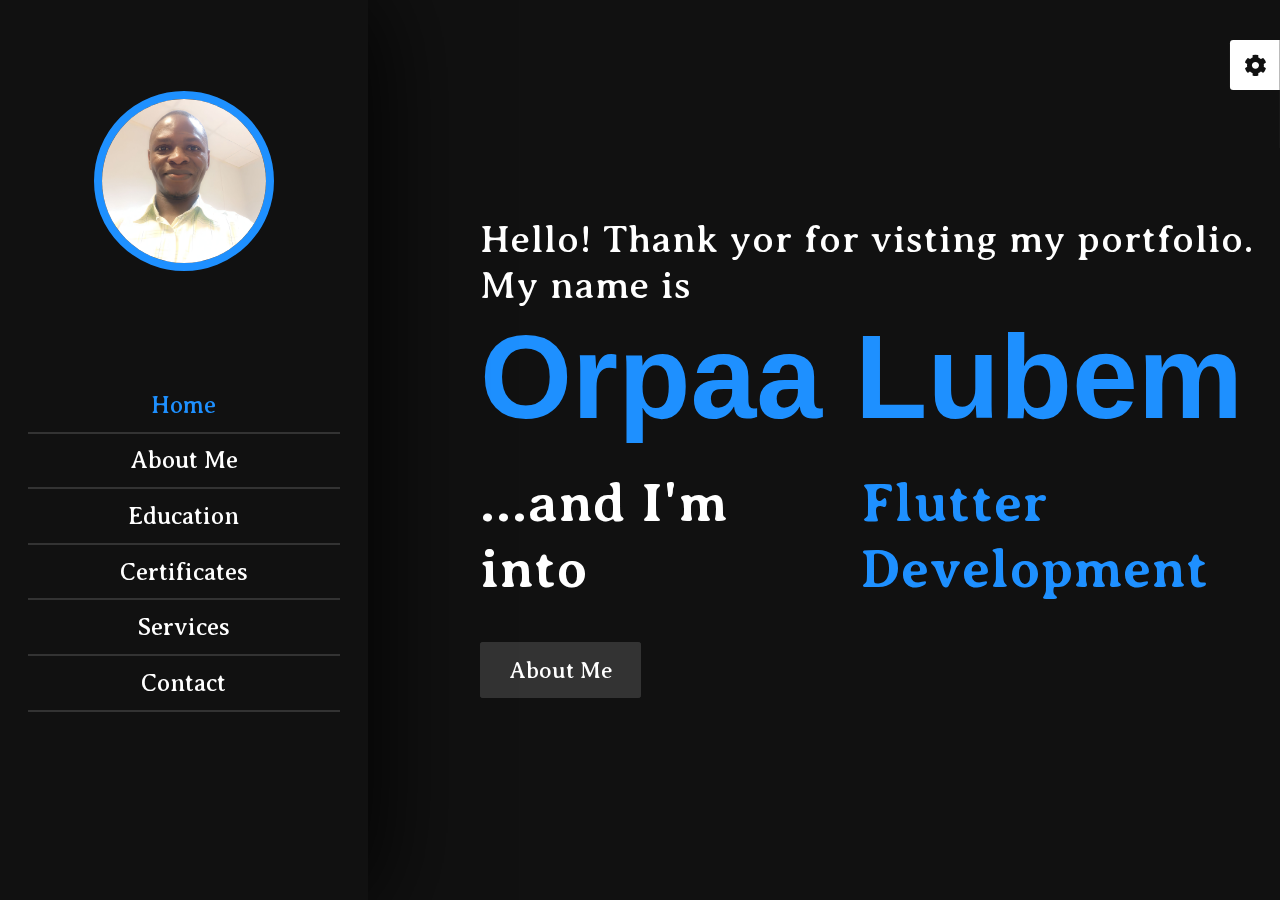
==== commit 5bc42b99: "Update index.html" ====
--- a/personalportfoliowebmysteryweb1.netlify.app/index.html
+++ b/personalportfoliowebmysteryweb1.netlify.app/index.html
@@ -15,7 +15,7 @@
     <link rel="stylesheet" href="style/light_theme.css">
 
     <title> Orpaa Lubem Portfolio </title>
-    <link rel="icon" href="img/peace dove.png">  
+    <link rel="icon" href="img/IMG_20240207_162605_807.jpg">  
 </head>
 
 <body onload="startLoading()">
@@ -37,7 +37,7 @@
         <header class="header">
             <div class="profile">
                 <div class="profile-image">
-                    <img src="img/mep.jpg" alt="profile">
+                    <img src="img/20231109_110730.jpg" alt="profile">
                     <span class="icon-camera"></span>
                 </div>
                 <h2 class="profile-name"><a href="#about" id="my-name"></a></h2>
